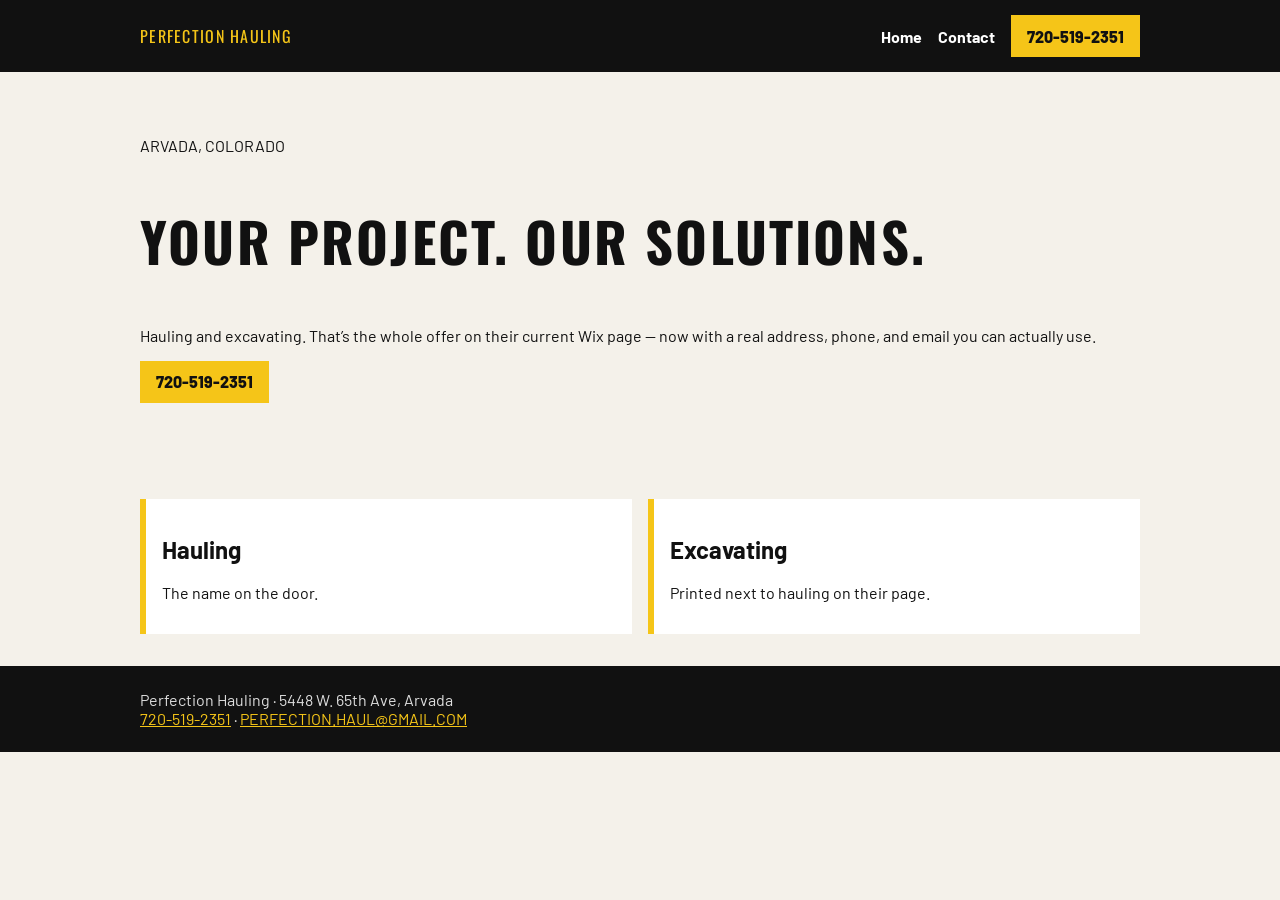
==== index.html @ ecf24abe "Add perfectionhauling spec preview." ====
<!DOCTYPE html><html lang="en"><head><meta charset="utf-8"><meta name="viewport" content="width=device-width,initial-scale=1">
<title>Perfection Hauling — Arvada hauling and excavating</title><meta name="description" content="Perfection Hauling in Arvada: hauling and excavating. Call 720-519-2351.">
<link href="https://fonts.googleapis.com/css2?family=Barlow:wght@400;700&family=Oswald:wght@600&display=swap" rel="stylesheet">
<link rel="stylesheet" href="assets/styles.css"><script type="application/ld+json">{"@context":"https://schema.org","@type":"MovingCompany","name":"Perfection Hauling","telephone":"+17205192351","email":"PERFECTION.HAUL@GMAIL.COM","address":{"@type":"PostalAddress","streetAddress":"5448 W. 65th Ave","addressLocality":"Arvada","addressRegion":"CO","addressCountry":"US"}}</script></head><body>
<a class="skip" href="#main" style="position:absolute;left:-999px">Skip</a>
<header class="site-header"><div class="wrap header-inner">
<a class="wordmark" href="index.html">PERFECTION HAULING</a>
<button class="nav-toggle" type="button">Menu</button>
<nav><ul><li><a href="index.html" aria-current="page">Home</a></li><li><a href="contact.html">Contact</a></li><li><a class="btn" href="tel:+17205192351">720-519-2351</a></li></ul></nav>
</div></header><main id="main"><section class="hero wrap"><p>ARVADA, COLORADO</p>
<h1>YOUR PROJECT. OUR SOLUTIONS.</h1>
<p>Hauling and excavating. That’s the whole offer on their current Wix page — now with a real address, phone, and email you can actually use.</p>
<p><a class="btn" href="tel:+17205192351">720-519-2351</a></p></section>
<section class="section wrap"><div class="grid">
<article class="card"><h2>Hauling</h2><p>The name on the door.</p></article>
<article class="card"><h2>Excavating</h2><p>Printed next to hauling on their page.</p></article>
</div></section></main>
<footer class="site-footer"><div class="wrap">Perfection Hauling · 5448 W. 65th Ave, Arvada<br>
<a href="tel:+17205192351">720-519-2351</a> · <a href="mailto:PERFECTION.HAUL@GMAIL.COM">PERFECTION.HAUL@GMAIL.COM</a></div></footer>
<script src="assets/site.js"></script></body></html>
---- assets/styles.css ----
:root{--ink:#111;--y:#f5c518;--paper:#f4f1ea;--max:1000px;--sans:Oswald,sans-serif;--body:Barlow,sans-serif}
*{box-sizing:border-box}body{margin:0;font-family:var(--body);background:var(--paper);color:var(--ink)}
.wrap{width:min(var(--max),calc(100% - 2rem));margin-inline:auto}
.site-header{background:#111;color:#fff;position:sticky;top:0}
.header-inner{display:flex;justify-content:space-between;align-items:center;min-height:72px}
.wordmark{color:var(--y);text-decoration:none;font-family:var(--sans);letter-spacing:.08em}
nav ul{display:flex;gap:1rem;list-style:none;margin:0;padding:0;align-items:center}
nav a{color:#fff;text-decoration:none;font-weight:700}
.btn{display:inline-block;background:var(--y);color:#111;text-decoration:none;font-weight:800;padding:.7rem 1rem}
.hero{padding:3rem 0}h1{font-family:var(--sans);font-size:clamp(2rem,6vw,3.4rem);letter-spacing:.04em}
.section{padding:2rem 0}.grid{display:grid;grid-template-columns:1fr 1fr;gap:1rem}
.card{background:#fff;padding:1rem;border-left:6px solid var(--y)}
.site-footer{background:#111;color:#ddd;padding:1.5rem 0}
.site-footer a{color:var(--y)}
.nav-toggle{display:none;background:var(--y);border:0;padding:.5rem .7rem;font-weight:800}
@media(max-width:800px){.grid{grid-template-columns:1fr}.nav-toggle{display:block}nav{display:none;position:absolute;right:1rem;top:72px;background:#111;padding:1rem}nav.open{display:block}}
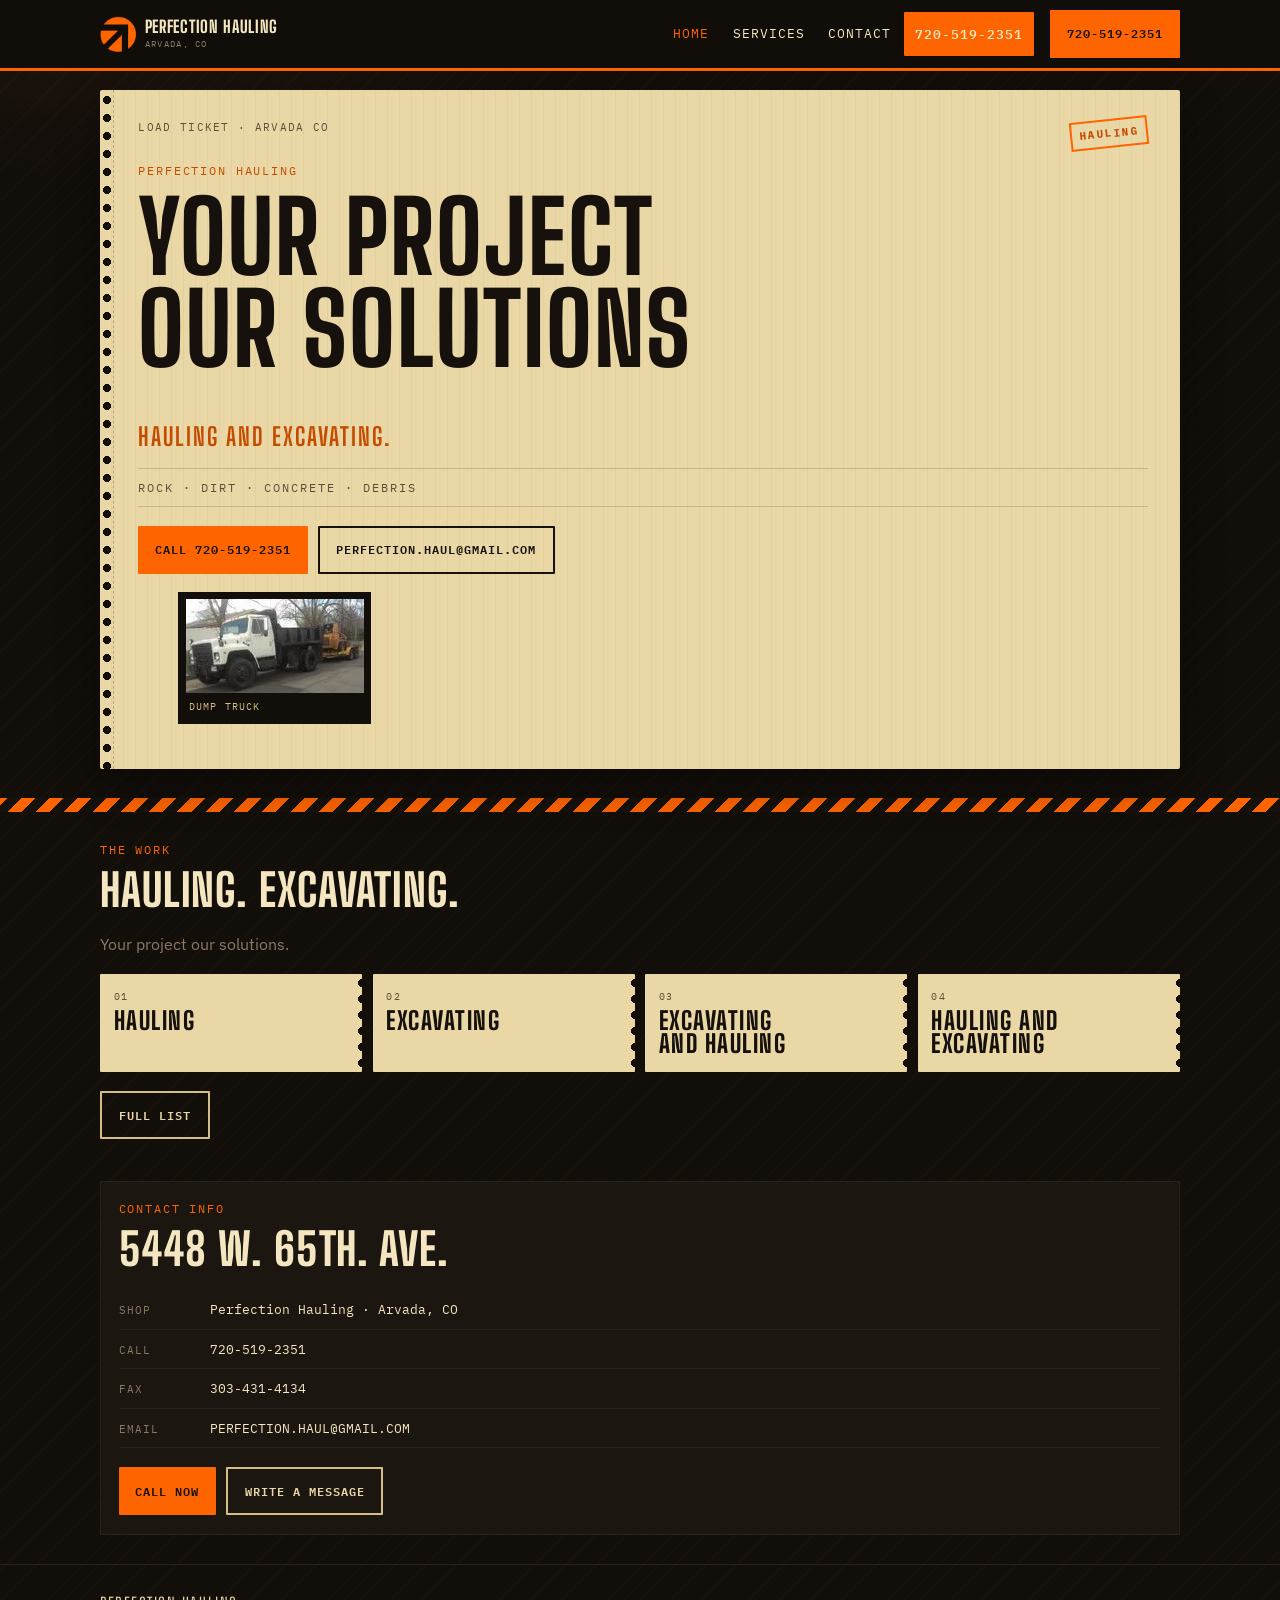
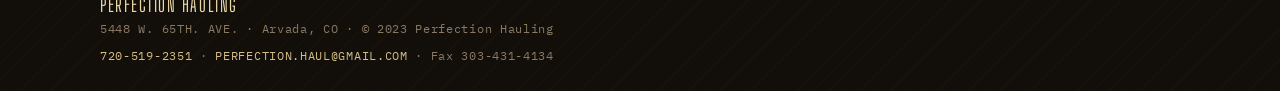
==== commit 88a8185e: "Refresh perfectionhauling spec preview from finished build." ====
--- a/index.html
+++ b/index.html
@@ -1,20 +1,151 @@
-<!DOCTYPE html><html lang="en"><head><meta charset="utf-8"><meta name="viewport" content="width=device-width,initial-scale=1">
-<title>Perfection Hauling — Arvada hauling and excavating</title><meta name="description" content="Perfection Hauling in Arvada: hauling and excavating. Call 720-519-2351.">
-<link href="https://fonts.googleapis.com/css2?family=Barlow:wght@400;700&family=Oswald:wght@600&display=swap" rel="stylesheet">
-<link rel="stylesheet" href="assets/styles.css"><script type="application/ld+json">{"@context":"https://schema.org","@type":"MovingCompany","name":"Perfection Hauling","telephone":"+17205192351","email":"PERFECTION.HAUL@GMAIL.COM","address":{"@type":"PostalAddress","streetAddress":"5448 W. 65th Ave","addressLocality":"Arvada","addressRegion":"CO","addressCountry":"US"}}</script></head><body>
-<a class="skip" href="#main" style="position:absolute;left:-999px">Skip</a>
-<header class="site-header"><div class="wrap header-inner">
-<a class="wordmark" href="index.html">PERFECTION HAULING</a>
-<button class="nav-toggle" type="button">Menu</button>
-<nav><ul><li><a href="index.html" aria-current="page">Home</a></li><li><a href="contact.html">Contact</a></li><li><a class="btn" href="tel:+17205192351">720-519-2351</a></li></ul></nav>
-</div></header><main id="main"><section class="hero wrap"><p>ARVADA, COLORADO</p>
-<h1>YOUR PROJECT. OUR SOLUTIONS.</h1>
-<p>Hauling and excavating. That’s the whole offer on their current Wix page — now with a real address, phone, and email you can actually use.</p>
-<p><a class="btn" href="tel:+17205192351">720-519-2351</a></p></section>
-<section class="section wrap"><div class="grid">
-<article class="card"><h2>Hauling</h2><p>The name on the door.</p></article>
-<article class="card"><h2>Excavating</h2><p>Printed next to hauling on their page.</p></article>
-</div></section></main>
-<footer class="site-footer"><div class="wrap">Perfection Hauling · 5448 W. 65th Ave, Arvada<br>
-<a href="tel:+17205192351">720-519-2351</a> · <a href="mailto:PERFECTION.HAUL@GMAIL.COM">PERFECTION.HAUL@GMAIL.COM</a></div></footer>
-<script src="assets/site.js"></script></body></html>+<!DOCTYPE html>
+<html lang="en">
+<head>
+  <meta charset="utf-8">
+  <meta name="viewport" content="width=device-width, initial-scale=1">
+  <title>Perfection Hauling | Hauling and excavating | Arvada CO</title>
+  <meta name="description" content="Perfection Hauling — hauling and excavating in Arvada, CO. Your project our solutions. Rock, dirt, concrete, debris. Call 720-519-2351.">
+  <link rel="icon" href="assets/favicon.png" type="image/png">
+  <link rel="apple-touch-icon" href="assets/apple-touch.png">
+  <link rel="preconnect" href="https://fonts.googleapis.com">
+  <link rel="preconnect" href="https://fonts.gstatic.com" crossorigin>
+  <link href="https://fonts.googleapis.com/css2?family=Big+Shoulders+Display:wght@700;800&family=IBM+Plex+Mono:wght@400;600&family=IBM+Plex+Sans:wght@400;600&display=swap" rel="stylesheet">
+  <link rel="stylesheet" href="assets/styles.css">
+  <script type="application/ld+json">
+  {
+    "@context": "https://schema.org",
+    "@type": "LocalBusiness",
+    "name": "Perfection Hauling",
+    "description": "Hauling and excavating. Your project our solutions. Rock, dirt, concrete, debris.",
+    "url": "https://perfectionhaul.wixsite.com/perfection-hauling",
+    "telephone": "+17205192351",
+    "faxNumber": "+13034314134",
+    "email": "PERFECTION.HAUL@GMAIL.COM",
+    "image": "assets/truck.jpg",
+    "address": {
+      "@type": "PostalAddress",
+      "streetAddress": "5448 W. 65TH. AVE.",
+      "addressLocality": "Arvada",
+      "addressRegion": "CO",
+      "addressCountry": "US"
+    },
+    "areaServed": {
+      "@type": "City",
+      "name": "Arvada"
+    }
+  }
+  </script>
+</head>
+<body>
+  <a class="skip" href="#main">Skip to content</a>
+  <header class="site-header">
+    <div class="wrap header-inner">
+      <a class="logo" href="index.html">
+        <img src="assets/mark.png" alt="">
+        <span class="logo-word">Perfection Hauling<span>Arvada, CO</span></span>
+      </a>
+      <button class="menu-toggle" type="button" aria-expanded="false" aria-label="Open menu"><span></span></button>
+      <nav class="nav" aria-label="Primary">
+        <a href="index.html" aria-current="page">Home</a>
+        <a href="services.html">Services</a>
+        <a href="contact.html">Contact</a>
+        <a class="btn btn-orange" href="tel:+17205192351">720-519-2351</a>
+      </nav>
+      <a class="btn btn-orange header-cta" href="tel:+17205192351">720-519-2351</a>
+    </div>
+  </header>
+
+  <main id="main">
+    <section class="hero">
+      <div class="wrap">
+        <article class="ticket">
+          <div class="ticket-top">
+            <span>Load ticket · Arvada CO</span>
+            <span class="stamp">Hauling</span>
+          </div>
+          <p class="kicker" style="color:#c44c00">Perfection Hauling</p>
+          <h1>Your project<br>our solutions</h1>
+          <p class="lede">Hauling and excavating.</p>
+          <p class="offer">Rock · Dirt · Concrete · Debris</p>
+          <div class="hero-actions">
+            <a class="btn btn-orange" href="tel:+17205192351">Call 720-519-2351</a>
+            <a class="btn btn-ghost" href="mailto:PERFECTION.HAUL@GMAIL.COM">PERFECTION.HAUL@GMAIL.COM</a>
+          </div>
+          <figure class="rig">
+            <img src="assets/truck.jpg" width="178" height="94" alt="Perfection Hauling dump truck with trailer and loader">
+            <figcaption>Dump truck</figcaption>
+          </figure>
+        </article>
+      </div>
+    </section>
+
+    <div class="band" aria-hidden="true"></div>
+
+    <section class="section on-dirt">
+      <div class="wrap">
+        <p class="kicker">The work</p>
+        <h2>Hauling. Excavating.</h2>
+        <p class="lede-light">Your project our solutions.</p>
+        <div class="stubs">
+          <article class="stub">
+            <div class="code">01</div>
+            <h3>Hauling</h3>
+          </article>
+          <article class="stub">
+            <div class="code">02</div>
+            <h3>Excavating</h3>
+          </article>
+          <article class="stub">
+            <div class="code">03</div>
+            <h3>Excavating and hauling</h3>
+          </article>
+          <article class="stub">
+            <div class="code">04</div>
+            <h3>Hauling and excavating</h3>
+          </article>
+        </div>
+        <p class="actions"><a class="btn btn-ghost-light" href="services.html">Full list</a></p>
+      </div>
+    </section>
+
+    <section class="section">
+      <div class="wrap">
+        <div class="plate">
+          <p class="kicker">Contact info</p>
+          <h2>5448 W. 65TH. AVE.</h2>
+          <ul class="contact-list">
+            <li><span>Shop</span>Perfection Hauling · Arvada, CO</li>
+            <li><span>Call</span><a href="tel:+17205192351">720-519-2351</a></li>
+            <li><span>Fax</span>303-431-4134</li>
+            <li><span>Email</span><a href="mailto:PERFECTION.HAUL@GMAIL.COM">PERFECTION.HAUL@GMAIL.COM</a></li>
+          </ul>
+          <p class="actions">
+            <a class="btn btn-orange" href="tel:+17205192351">Call now</a>
+            <a class="btn btn-ghost-light" href="contact.html">Write a message</a>
+          </p>
+        </div>
+      </div>
+    </section>
+  </main>
+
+  <footer class="site-footer">
+    <div class="wrap footer-inner">
+      <div>
+        <div class="footer-brand">Perfection Hauling</div>
+        <p>5448 W. 65TH. AVE. · Arvada, CO · © 2023 Perfection Hauling</p>
+      </div>
+      <p>
+        <a href="tel:+17205192351">720-519-2351</a> ·
+        <a href="mailto:PERFECTION.HAUL@GMAIL.COM">PERFECTION.HAUL@GMAIL.COM</a> ·
+        Fax 303-431-4134
+      </p>
+    </div>
+  </footer>
+
+  <div class="callbar">
+    <a class="call" href="tel:+17205192351">Call 720-519-2351</a>
+    <a class="mail" href="mailto:PERFECTION.HAUL@GMAIL.COM">Email</a>
+  </div>
+  <script src="assets/site.js"></script>
+</body>
+</html>
--- a/assets/styles.css
+++ b/assets/styles.css
@@ -1,17 +1,502 @@
-
-:root{--ink:#111;--y:#f5c518;--paper:#f4f1ea;--max:1000px;--sans:Oswald,sans-serif;--body:Barlow,sans-serif}
-*{box-sizing:border-box}body{margin:0;font-family:var(--body);background:var(--paper);color:var(--ink)}
-.wrap{width:min(var(--max),calc(100% - 2rem));margin-inline:auto}
-.site-header{background:#111;color:#fff;position:sticky;top:0}
-.header-inner{display:flex;justify-content:space-between;align-items:center;min-height:72px}
-.wordmark{color:var(--y);text-decoration:none;font-family:var(--sans);letter-spacing:.08em}
-nav ul{display:flex;gap:1rem;list-style:none;margin:0;padding:0;align-items:center}
-nav a{color:#fff;text-decoration:none;font-weight:700}
-.btn{display:inline-block;background:var(--y);color:#111;text-decoration:none;font-weight:800;padding:.7rem 1rem}
-.hero{padding:3rem 0}h1{font-family:var(--sans);font-size:clamp(2rem,6vw,3.4rem);letter-spacing:.04em}
-.section{padding:2rem 0}.grid{display:grid;grid-template-columns:1fr 1fr;gap:1rem}
-.card{background:#fff;padding:1rem;border-left:6px solid var(--y)}
-.site-footer{background:#111;color:#ddd;padding:1.5rem 0}
-.site-footer a{color:var(--y)}
-.nav-toggle{display:none;background:var(--y);border:0;padding:.5rem .7rem;font-weight:800}
-@media(max-width:800px){.grid{grid-template-columns:1fr}.nav-toggle{display:block}nav{display:none;position:absolute;right:1rem;top:72px;background:#111;padding:1rem}nav.open{display:block}}
+/* Perfection Hauling — load-ticket spec
+   Orange #FE6400 sampled from their live Wix mark.
+   Not a contractor-template swap: manila dump ticket on dirt. */
+
+:root {
+  --dirt: #120e0a;
+  --dirt-2: #1c1610;
+  --dirt-3: #2a2118;
+  --manila: #ead7a6;
+  --manila-2: #f4e6c0;
+  --manila-3: #d4be86;
+  --orange: #fe6400;
+  --orange-deep: #c44c00;
+  --ink: #16110c;
+  --mute: #5c4e3d;
+  --steel: #8a7a64;
+  --line: #c9b585;
+  --white: #fff8e8;
+  --wrap: min(1080px, calc(100% - 1.4rem));
+  --display: "Big Shoulders Display", "Arial Narrow", Impact, sans-serif;
+  --mono: "IBM Plex Mono", ui-monospace, Menlo, monospace;
+  --sans: "IBM Plex Sans", "Segoe UI", sans-serif;
+}
+
+*, *::before, *::after { box-sizing: border-box; }
+html { scroll-behavior: smooth; }
+body {
+  margin: 0;
+  font-family: var(--sans);
+  color: var(--manila-2);
+  background:
+    repeating-linear-gradient(
+      135deg,
+      transparent 0 10px,
+      rgba(254, 100, 0, 0.035) 10px 11px
+    ),
+    radial-gradient(1200px 700px at 10% -10%, #2a1a10 0%, transparent 50%),
+    var(--dirt);
+  line-height: 1.55;
+  font-size: 1.02rem;
+  -webkit-font-smoothing: antialiased;
+}
+img { max-width: 100%; height: auto; display: block; }
+a { color: var(--orange); }
+h1, h2, h3 {
+  font-family: var(--display);
+  font-weight: 800;
+  text-transform: uppercase;
+  letter-spacing: 0.02em;
+  line-height: 0.92;
+  margin: 0 0 0.45em;
+  text-wrap: balance;
+  color: inherit;
+}
+h1 { font-size: clamp(2.6rem, 14vw, 6.2rem); }
+h2 { font-size: clamp(1.7rem, 5vw, 2.8rem); }
+h3 { font-size: 1.35rem; letter-spacing: 0.06em; }
+p { margin: 0 0 1em; }
+p:last-child { margin-bottom: 0; }
+
+.skip {
+  position: absolute;
+  left: -999px;
+  top: 0;
+  background: var(--orange);
+  color: var(--ink);
+  padding: 0.55rem 0.85rem;
+  z-index: 100;
+  font-weight: 700;
+  text-decoration: none;
+}
+.skip:focus { left: 0.5rem; top: 0.5rem; }
+
+.wrap { width: var(--wrap); margin-inline: auto; }
+
+.eyebrow, .kicker {
+  font-family: var(--mono);
+  text-transform: uppercase;
+  letter-spacing: 0.16em;
+  font-size: 0.72rem;
+  color: var(--orange);
+  margin: 0 0 0.7rem;
+}
+
+/* Header */
+.site-header {
+  position: sticky;
+  top: 0;
+  z-index: 40;
+  background: rgba(18, 14, 10, 0.94);
+  backdrop-filter: blur(12px);
+  border-bottom: 3px solid var(--orange);
+}
+.header-inner {
+  display: flex;
+  align-items: center;
+  gap: 0.65rem;
+  min-height: 68px;
+}
+.logo {
+  display: flex;
+  align-items: center;
+  gap: 0.55rem;
+  text-decoration: none;
+  color: var(--manila-2);
+  min-width: 0;
+}
+.logo img { width: 36px; height: 36px; flex: none; }
+.logo-word {
+  font-family: var(--display);
+  font-weight: 800;
+  letter-spacing: 0.04em;
+  font-size: 1.05rem;
+  line-height: 1;
+  text-transform: uppercase;
+}
+.logo-word span {
+  display: block;
+  font-family: var(--mono);
+  font-weight: 400;
+  font-size: 0.58rem;
+  letter-spacing: 0.14em;
+  color: var(--steel);
+  margin-top: 0.2rem;
+}
+.menu-toggle {
+  margin-left: auto;
+  width: 44px;
+  height: 44px;
+  border: 1px solid var(--dirt-3);
+  background: var(--dirt-2);
+  border-radius: 2px;
+  display: grid;
+  place-items: center;
+  gap: 5px;
+  cursor: pointer;
+}
+.menu-toggle span,
+.menu-toggle::before,
+.menu-toggle::after {
+  content: "";
+  display: block;
+  width: 18px;
+  height: 2px;
+  background: var(--manila);
+}
+.nav {
+  display: none;
+  position: absolute;
+  left: 0;
+  right: 0;
+  top: 100%;
+  background: var(--dirt-2);
+  border-bottom: 3px solid var(--orange);
+  padding: 0.8rem 1.1rem 1.1rem;
+  flex-direction: column;
+  gap: 0.35rem;
+}
+.nav.is-open { display: flex; }
+.nav a {
+  color: var(--manila-2);
+  text-decoration: none;
+  font-family: var(--mono);
+  font-size: 0.82rem;
+  letter-spacing: 0.08em;
+  text-transform: uppercase;
+  padding: 0.7rem 0.2rem;
+  min-height: 44px;
+  display: flex;
+  align-items: center;
+}
+.nav a[aria-current="page"] { color: var(--orange); }
+.header-cta { display: none; }
+
+.btn {
+  display: inline-flex;
+  align-items: center;
+  justify-content: center;
+  gap: 0.4rem;
+  min-height: 48px;
+  padding: 0.7rem 1.05rem;
+  text-decoration: none;
+  font-family: var(--mono);
+  font-size: 0.78rem;
+  font-weight: 600;
+  letter-spacing: 0.08em;
+  text-transform: uppercase;
+  border: 0;
+  cursor: pointer;
+  border-radius: 1px;
+}
+.btn-orange { background: var(--orange); color: var(--ink); }
+.btn-orange:hover { background: #ff7a1a; }
+.btn-ghost {
+  background: transparent;
+  color: var(--ink);
+  border: 2px solid var(--ink);
+}
+.btn-ghost-light {
+  background: transparent;
+  color: var(--manila);
+  border: 2px solid var(--manila-3);
+}
+.hero-actions, .actions {
+  display: flex;
+  flex-wrap: wrap;
+  gap: 0.6rem;
+  margin-top: 1.2rem;
+}
+
+/* Ticket hero */
+.hero {
+  padding: 1.2rem 0 0.4rem;
+}
+.ticket {
+  background:
+    repeating-linear-gradient(
+      90deg,
+      transparent,
+      transparent 11px,
+      rgba(22, 17, 12, 0.04) 11px,
+      rgba(22, 17, 12, 0.04) 12px
+    ),
+    var(--manila);
+  color: var(--ink);
+  border-radius: 2px;
+  position: relative;
+  padding: 1.25rem 1.15rem 1.35rem 1.55rem;
+  box-shadow: 0 18px 40px rgba(0, 0, 0, 0.35);
+}
+.ticket::before {
+  content: "";
+  position: absolute;
+  left: 0;
+  top: 0;
+  bottom: 0;
+  width: 14px;
+  background:
+    radial-gradient(circle at 7px 10px, var(--dirt) 4px, transparent 4.2px) 0 0 / 14px 18px;
+  border-right: 1px dashed rgba(22, 17, 12, 0.25);
+}
+.ticket-top {
+  display: flex;
+  justify-content: space-between;
+  gap: 0.8rem;
+  align-items: flex-start;
+  font-family: var(--mono);
+  font-size: 0.68rem;
+  letter-spacing: 0.12em;
+  text-transform: uppercase;
+  color: var(--mute);
+  margin-bottom: 0.9rem;
+}
+.stamp {
+  border: 2px solid var(--orange);
+  color: var(--orange-deep);
+  padding: 0.25rem 0.45rem;
+  font-weight: 700;
+  letter-spacing: 0.14em;
+  transform: rotate(-6deg);
+}
+.ticket h1 { color: var(--ink); }
+.ticket .lede {
+  font-family: var(--display);
+  font-weight: 700;
+  text-transform: uppercase;
+  letter-spacing: 0.08em;
+  font-size: clamp(1.05rem, 3.4vw, 1.55rem);
+  color: var(--orange-deep);
+  max-width: none;
+  margin: 0.15rem 0 0.7rem;
+}
+.ticket .offer {
+  font-family: var(--mono);
+  font-size: 0.78rem;
+  letter-spacing: 0.16em;
+  text-transform: uppercase;
+  color: var(--mute);
+  border-top: 1px solid var(--line);
+  border-bottom: 1px solid var(--line);
+  padding: 0.55rem 0;
+  margin: 0 0 0.9rem;
+}
+.rig {
+  margin-top: 1.1rem;
+  background: var(--dirt);
+  padding: 0.45rem;
+  display: inline-block;
+  max-width: 100%;
+}
+.rig img {
+  width: min(280px, 100%);
+  image-rendering: auto;
+  mix-blend-mode: normal;
+}
+.rig figcaption {
+  font-family: var(--mono);
+  font-size: 0.62rem;
+  letter-spacing: 0.12em;
+  text-transform: uppercase;
+  color: var(--manila-3);
+  padding: 0.4rem 0.2rem 0.15rem;
+}
+
+/* Caution band */
+.band {
+  height: 14px;
+  margin: 1.4rem 0;
+  background: repeating-linear-gradient(
+    -45deg,
+    var(--ink) 0 10px,
+    var(--orange) 10px 20px
+  );
+}
+
+/* Sections */
+.section { padding: 0.4rem 0 1.8rem; }
+.section.on-dirt h2 { color: var(--manila-2); }
+.lede-light {
+  color: var(--steel);
+  max-width: 36rem;
+}
+
+.stubs {
+  display: grid;
+  grid-template-columns: 1fr 1fr;
+  gap: 0.65rem;
+  margin-top: 1.1rem;
+}
+.stub {
+  background: var(--manila);
+  color: var(--ink);
+  padding: 0.95rem 0.85rem 1rem;
+  border-radius: 1px;
+  position: relative;
+  min-height: 96px;
+}
+.stub::after {
+  content: "";
+  position: absolute;
+  right: 0;
+  top: 0;
+  bottom: 0;
+  width: 10px;
+  background:
+    radial-gradient(circle at 10px 9px, var(--dirt) 4px, transparent 4.2px) 0 0 / 10px 16px;
+}
+.stub .code {
+  font-family: var(--mono);
+  font-size: 0.62rem;
+  letter-spacing: 0.14em;
+  color: var(--mute);
+  text-transform: uppercase;
+}
+.stub h3 {
+  margin: 0.35rem 0 0;
+  font-size: clamp(1.15rem, 4vw, 1.55rem);
+}
+
+.plate {
+  background: var(--dirt-2);
+  border: 1px solid var(--dirt-3);
+  padding: 1.15rem 1.1rem;
+  margin-top: 0.4rem;
+}
+.plate h2 { color: var(--manila-2); }
+.contact-list {
+  list-style: none;
+  margin: 0 0 1rem;
+  padding: 0;
+  font-family: var(--mono);
+  font-size: 0.84rem;
+}
+.contact-list li {
+  display: grid;
+  grid-template-columns: 5.2rem 1fr;
+  gap: 0.5rem;
+  padding: 0.55rem 0;
+  border-bottom: 1px solid var(--dirt-3);
+  align-items: baseline;
+}
+.contact-list span { color: var(--steel); text-transform: uppercase; letter-spacing: 0.1em; font-size: 0.68rem; }
+.contact-list a { color: var(--manila-2); text-decoration: none; word-break: break-word; }
+.contact-list a:hover { color: var(--orange); }
+
+form {
+  display: grid;
+  gap: 0.45rem;
+  margin-top: 0.6rem;
+}
+label {
+  font-family: var(--mono);
+  font-size: 0.68rem;
+  letter-spacing: 0.1em;
+  text-transform: uppercase;
+  color: var(--steel);
+  margin-top: 0.35rem;
+}
+input, textarea {
+  width: 100%;
+  min-height: 46px;
+  border: 1px solid var(--dirt-3);
+  background: var(--dirt);
+  color: var(--manila-2);
+  font: inherit;
+  padding: 0.55rem 0.7rem;
+  border-radius: 1px;
+}
+textarea { min-height: 120px; resize: vertical; }
+.form-on-ticket input,
+.form-on-ticket textarea {
+  background: var(--manila-2);
+  color: var(--ink);
+  border-color: var(--line);
+}
+.note {
+  font-family: var(--mono);
+  font-size: 0.7rem;
+  color: var(--steel);
+  margin-top: 0.4rem;
+}
+
+.page-hero {
+  padding: 1.6rem 0 0.2rem;
+}
+.page-hero h1 { font-size: clamp(2.2rem, 10vw, 4.4rem); color: var(--manila-2); }
+
+.split {
+  display: grid;
+  gap: 1rem;
+}
+@media (min-width: 760px) {
+  .split { grid-template-columns: 1fr 1fr; align-items: start; }
+  .stubs { grid-template-columns: repeat(4, 1fr); }
+  .menu-toggle { display: none; }
+  .nav {
+    display: flex;
+    position: static;
+    flex-direction: row;
+    align-items: center;
+    background: none;
+    border: 0;
+    padding: 0;
+    margin-left: auto;
+    gap: 0.15rem;
+  }
+  .nav a { padding: 0.4rem 0.65rem; min-height: 0; }
+  .header-cta { display: inline-flex; margin-left: 0.4rem; }
+  .ticket { padding: 1.8rem 2rem 1.8rem 2.4rem; }
+  .nav a.btn { min-height: 44px; }
+}
+
+.callbar {
+  position: sticky;
+  bottom: 0;
+  display: flex;
+  gap: 0;
+  z-index: 30;
+}
+.callbar a {
+  flex: 1;
+  min-height: 52px;
+  display: flex;
+  align-items: center;
+  justify-content: center;
+  text-decoration: none;
+  font-family: var(--mono);
+  font-size: 0.72rem;
+  letter-spacing: 0.1em;
+  text-transform: uppercase;
+  font-weight: 600;
+}
+.callbar .call { background: var(--orange); color: var(--ink); }
+.callbar .mail { background: var(--dirt-2); color: var(--manila); border-top: 1px solid var(--dirt-3); }
+@media (min-width: 760px) {
+  .callbar { display: none; }
+}
+
+.site-footer {
+  padding: 1.6rem 0 5.5rem;
+  border-top: 1px solid var(--dirt-3);
+  color: var(--steel);
+  font-family: var(--mono);
+  font-size: 0.72rem;
+  letter-spacing: 0.06em;
+}
+@media (min-width: 760px) {
+  .site-footer { padding-bottom: 1.6rem; }
+}
+.footer-inner {
+  display: flex;
+  flex-direction: column;
+  gap: 0.6rem;
+}
+.footer-brand {
+  font-family: var(--display);
+  font-size: 1.2rem;
+  letter-spacing: 0.08em;
+  text-transform: uppercase;
+  color: var(--manila);
+}
+.site-footer a { color: var(--manila-3); text-decoration: none; }
